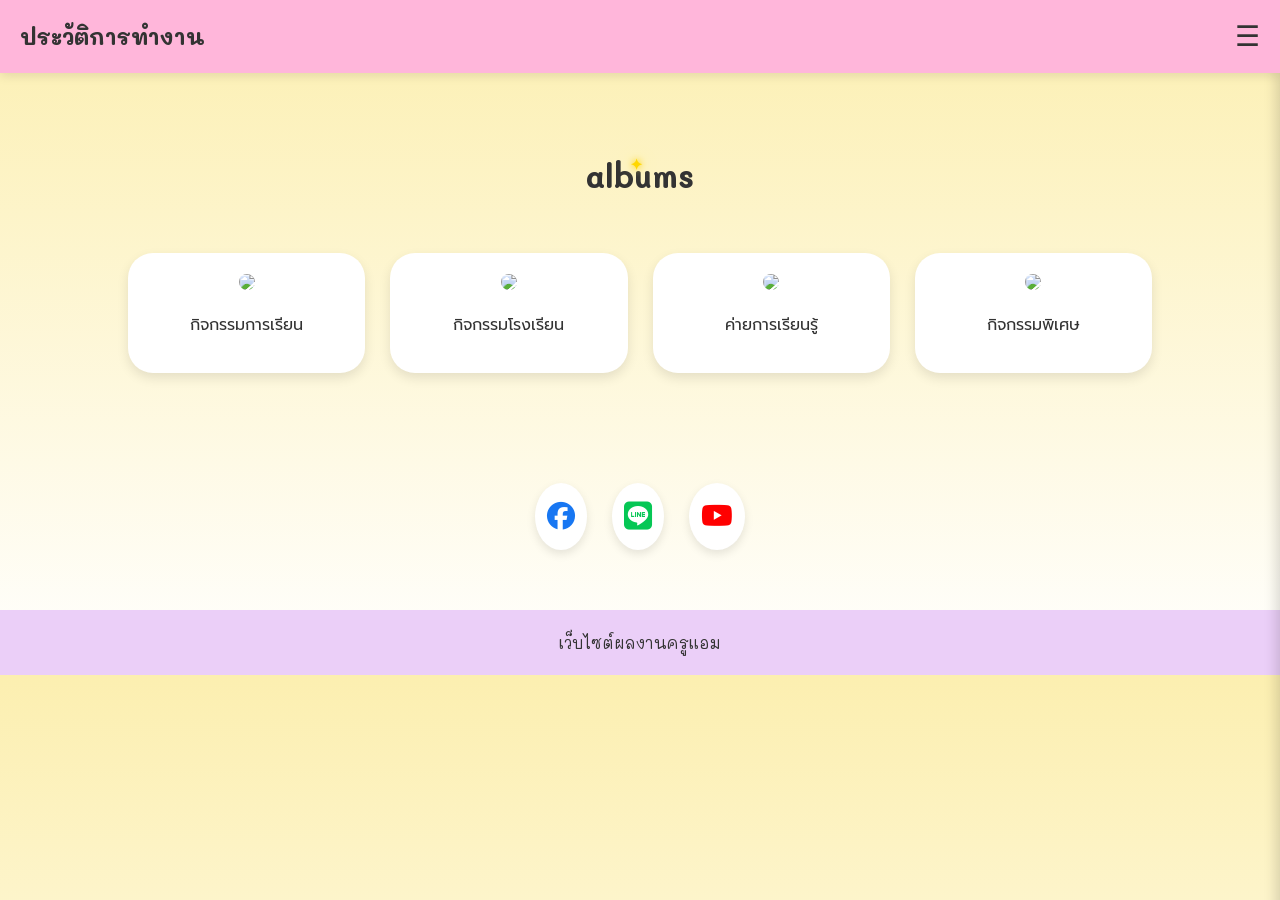
==== albums.html @ 20eba75c "33" ====
<!DOCTYPE html>
<html lang="th">
<head>
<meta charset="UTF-8">
<meta name="viewport" content="width=device-width, initial-scale=1.0">
<title>albums</title>

<link href="https://fonts.googleapis.com/css2?family=Mali:wght@400;600&family=Prompt:wght@300;400;500&display=swap" rel="stylesheet">
<link rel="stylesheet" href="css/style.css">
<link rel="stylesheet" href="https://cdnjs.cloudflare.com/ajax/libs/font-awesome/6.5.0/css/all.min.css">
</head>
<header class="navbar">

<h1 class="site-title">ประวัติการทำงาน</h1>

<div class="menu-btn" onclick="toggleMenu()">
☰
</div>

</header>

<!-- overlay -->

<div class="overlay" id="overlay" onclick="toggleMenu()"></div>

<!-- side menu -->

<div class="side-menu" id="sideMenu">

<a href="profile.html">ประวัติ</a>
<a href="education.html">ประวัติการศึกษา</a>
<a href="yearly.html">ผลงานปีการศึกษา</a>
<a href="evidence.html">ผลงานเชิงประจักษ์</a>
<a href="albums.html">อัลบั้มกิจกรรม</a>
<a href="contact.html">ติดต่อ</a>

</div>
<body>



<div class="container">
<h1 class="sparkle-title">albums</h1>

<div class="cards">
<div class="card"><img src="images/gallery.jpg"><p>กิจกรรมการเรียน</p></div>
<div class="card"><img src="images/gallery.jpg"><p>กิจกรรมโรงเรียน</p></div>
<div class="card"><img src="images/gallery.jpg"><p>ค่ายการเรียนรู้</p></div>
<div class="card"><img src="images/gallery.jpg"><p>กิจกรรมพิเศษ</p></div>
</div>

</div>
<div class="social-icons">

<a href="#">
<i class="fab fa-facebook"></i>
</a>

<a href="#">
<i class="fab fa-line"></i>
</a>

<a href="#">
<i class="fab fa-youtube"></i>
</a>

</div>
</div>
<footer>เว็บไซต์ผลงานครูแอม</footer>
<script src="js/sparkle.js"></script>
<script src="js/menu.js"></script>
</body>
</html>
---- css/style.css ----
:root{
--pink:#FFB6DA;
--yellow:#FCEFB0;
--green:#D4F0DE;
--blue:#CCE4F6;
--purple:#EBCFF8;
}

body{
margin:0;
font-family:'Prompt',sans-serif;
background:linear-gradient(180deg,var(--yellow),#ffffff);
color:#333;
}

nav{
background:var(--pink);
padding:15px;
display:flex;
justify-content:center;
gap:28px;
font-family:'Mali',cursive;
box-shadow:0 3px 10px rgba(0,0,0,0.1);
}

nav a{
text-decoration:none;
color:#333;
font-weight:600;
transition:0.2s;
}

nav a:hover{
transform:scale(1.08);
}

.container{
padding:60px 10%;
text-align:center;
}

h1,h2{
font-family:'Mali',cursive;
}

.cards{
display:grid;
grid-template-columns:repeat(auto-fit,minmax(220px,1fr));
gap:25px;
margin-top:35px;
}

.card{
background:white;
border-radius:25px;
padding:20px;
box-shadow:0 5px 12px rgba(0,0,0,0.1);
transition:0.25s;
}

.card:hover{
transform:translateY(-6px) scale(1.03);
}

.card img{
width:100%;
border-radius:18px;
}

.profile-box{
background:var(--green);
padding:40px;
border-radius:28px;
display:flex;
flex-wrap:wrap;
gap:35px;
align-items:center;
justify-content:center;
}

.profile-box img{
width:180px;
height:180px;
border-radius:35px;
object-fit:cover;
border:6px solid white;
box-shadow:0 4px 10px rgba(0,0,0,0.15);
}

.sparkle-title{
position:relative;
display:inline-block;
}

.sparkle{
position:absolute;
font-size:15px;
color:#FFD700;
pointer-events:none;
text-shadow:
0 0 6px #FFD700,
0 0 10px #FFE27A,
0 0 18px #FFF2A6;
animation:sparkle 1.2s ease-out;
}

@keyframes sparkle{
0%{opacity:0;transform:translateY(0) scale(0.4)}
50%{opacity:1;transform:translateY(-6px) scale(1)}
100%{opacity:0;transform:translateY(-12px) scale(0.4)}
}

footer{
background:var(--purple);
padding:22px;
text-align:center;
margin-top:60px;
font-family:'Mali',cursive;
}
.social-icons{

margin-top:50px;
display:flex;
justify-content:center;
gap:25px;

}

.social-icons a{

font-size:28px;
color:#555;
background:white;
padding:12px;
border-radius:50%;
box-shadow:0 4px 10px rgba(0,0,0,0.1);

transition:0.3s;

}

.social-icons a:hover{

transform:scale(1.15);

}

/* สีไอคอน */

.fa-facebook{
color:#1877F2;
}

.fa-line{
color:#06C755;
}

.fa-youtube{
color:#FF0000;
}
/* HEADER */

.navbar{

background:#FFB6DA;

padding:15px 20px;

display:flex;
justify-content:space-between;
align-items:center;

box-shadow:0 3px 10px rgba(0,0,0,0.1);

position:relative;
z-index:1001;

}

.site-title{

font-family:'Mali', cursive;
font-size:22px;
margin:0;

}

/* MENU BUTTON */

.menu-btn{

font-size:28px;
cursor:pointer;

}

/* OVERLAY */

.overlay{

position:fixed;
top:0;
left:0;

width:100%;
height:100%;

background:rgba(0,0,0,0.3);

opacity:0;
visibility:hidden;

transition:0.3s;

z-index:999;

}

.overlay.show{

opacity:1;
visibility:visible;

}

/* SIDE MENU */

.side-menu{

position:fixed;

top:0;
right:-260px;

width:260px;
height:100%;

background:white;

box-shadow:-4px 0 12px rgba(0,0,0,0.15);

padding-top:90px;

transition:0.35s;

display:flex;
flex-direction:column;
gap:15px;
align-items:center;

z-index:1000;

}

.side-menu.open{

right:0;

}

/* MENU LINKS */

.side-menu a{

text-decoration:none;

background:#D4F0DE;

padding:12px 20px;

border-radius:22px;

width:80%;
text-align:center;

font-family:'Prompt';

color:#333;

transition:0.25s;

}

.side-menu a:hover{

transform:scale(1.05);

}
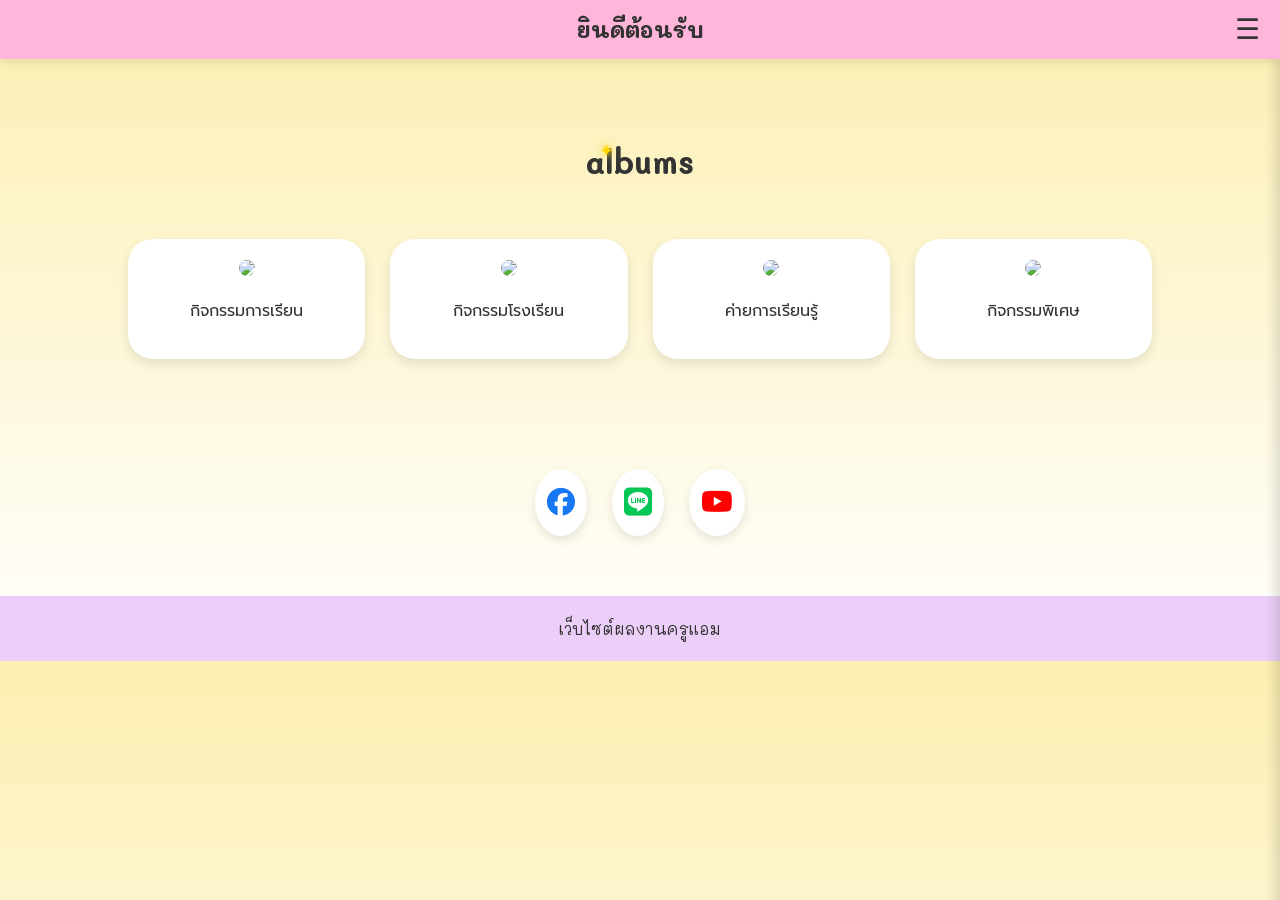
==== commit 1a37d3cd: "ดเ้" ====
--- a/albums.html
+++ b/albums.html
@@ -11,7 +11,7 @@
 </head>
 <header class="navbar">
 
-<h1 class="site-title">ประวัติการทำงาน</h1>
+<h1 class="site-title">ยินดีต้อนรับ</h1>
 
 <div class="menu-btn" onclick="toggleMenu()">
 ☰
@@ -33,7 +33,7 @@
 <a href="evidence.html">ผลงานเชิงประจักษ์</a>
 <a href="albums.html">อัลบั้มกิจกรรม</a>
 <a href="contact.html">ติดต่อ</a>
-
+<a href="index.html">กลับหน้าแรก</a>
 </div>
 <body>
 
--- a/css/style.css
+++ b/css/style.css
@@ -1,4 +1,3 @@
-
 :root{
 --pink:#FFB6DA;
 --yellow:#FCEFB0;
@@ -80,7 +79,7 @@
 }
 
 .profile-box img{
-width:180px;
+width:150px;
 height:180px;
 border-radius:35px;
 object-fit:cover;
@@ -118,32 +117,26 @@
 margin-top:60px;
 font-family:'Mali',cursive;
 }
+
 .social-icons{
-
 margin-top:50px;
 display:flex;
 justify-content:center;
 gap:25px;
-
 }
 
 .social-icons a{
-
 font-size:28px;
 color:#555;
 background:white;
 padding:12px;
 border-radius:50%;
 box-shadow:0 4px 10px rgba(0,0,0,0.1);
-
 transition:0.3s;
-
 }
 
 .social-icons a:hover{
-
 transform:scale(1.15);
-
 }
 
 /* สีไอคอน */
@@ -159,6 +152,7 @@
 .fa-youtube{
 color:#FF0000;
 }
+
 /* HEADER */
 
 .navbar{
@@ -168,7 +162,7 @@
 padding:15px 20px;
 
 display:flex;
-justify-content:space-between;
+justify-content:center;
 align-items:center;
 
 box-shadow:0 3px 10px rgba(0,0,0,0.1);
@@ -190,6 +184,9 @@
 
 .menu-btn{
 
+position:absolute;
+right:20px;
+
 font-size:28px;
 cursor:pointer;
 
@@ -254,9 +251,7 @@
 }
 
 .side-menu.open{
-
 right:0;
-
 }
 
 /* MENU LINKS */
@@ -283,7 +278,9 @@
 }
 
 .side-menu a:hover{
-
 transform:scale(1.05);
-
+}
+.page-title{
+text-align:center;
+margin-bottom:40px;
 }
